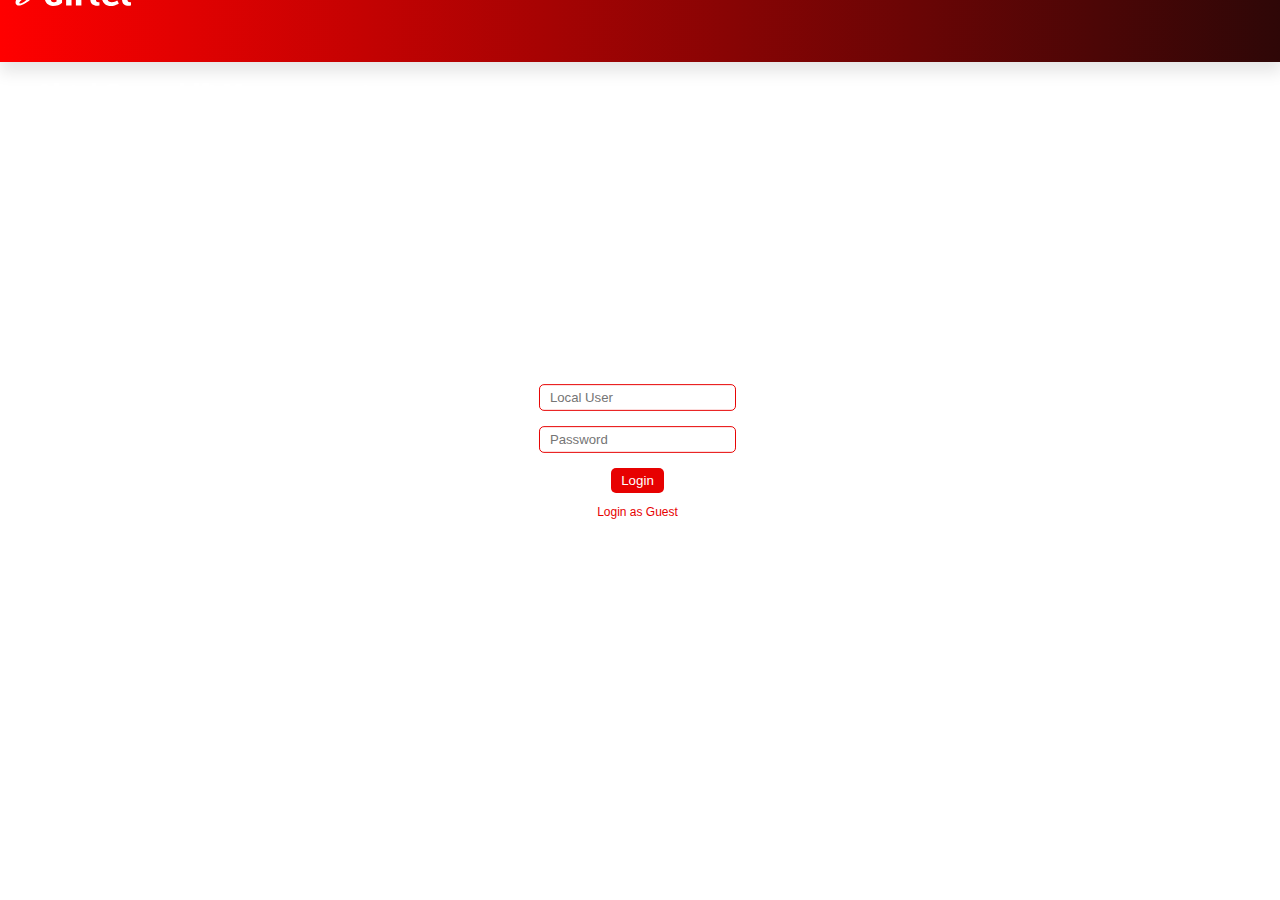
==== login.html @ b91ffe6c "Initial commit" ====
<!DOCTYPE html>
<html lang="en">
  <head>
    <meta charset="UTF-8" />
    <meta
      name="viewport"
      content="width=device-width, initial-scale=1.0, maximum-scale=1.0, user-scalable=no"
    />
    <meta
      http-equiv="Cache-Control"
      content="no-cache, no-store, must-revalidate"
    />
    <meta http-equiv="Pragma" content="no-cache" />
    <meta http-equiv="Expires" content="0" />
    <meta http-equiv="X-Content-Type-Options" content="nosniff" />
    <meta http-equiv="X-XSS-Protection" content="1; mode=block" />
    <meta
      http-equiv="Referrer-Policy"
      content="strict-origin-when-cross-origin"
    />
    <meta name="description" content="Openshift Management Dashboard" />
    <title>Airtel Openshift Management</title>
    <!-- Favicons -->
    <link
      rel="icon"
      type="image/png"
      sizes="32x32"
      href="./assets/logo/red-favicon-32x32.webp"
    />
    <link rel="shortcut icon" type="image/x-icon" href="data:image/x-icon;," />
    <!-- Style Files -->
    <link rel="stylesheet" href="styles.css" />
    <link rel="stylesheet" href="./styles/navbar.css" />
    <script src="jquery-3.6.0.min.js"></script>
    <script src="login.js"></script>
  </head>

  <body>
    <!-- //! Header of Login Page -->
    <header class="topbar">
      <div class="topbar-logo">
        <svg
          width="1em"
          height="1em"
          viewBox="0 0 64 16"
          fill="none"
          xmlns="http://www.w3.org/2000/svg"
          class="wt-header-afi-i"
        >
          <path
            d="M5.719 15.461c.9-.318 1.617-.761 2.308-1.189l.187-.113c.731-.45 1.443-.977 2.177-1.604 1.624-1.389 2.599-2.753 3.158-4.417.226-.676.546-1.99.155-3.226-.288-.899-.843-1.64-1.654-2.2-.093-.075-1.104-.868-3.01-.868-1.742 0-3.655.658-5.68 1.959l-.064.04-.008.008a3.97 3.97 0 0 0-.181.112 1.663 1.663 0 0 1-.157.1 11.64 11.64 0 0 0-1.177.893C.92 5.764-.057 7.119.003 8.268c.025.486.232.886.617 1.18.346.266.779.4 1.287.4 1.036 0 2.174-.553 2.953-1.018.05-.033.1-.067.149-.097.135-.088.27-.174.406-.265l.134-.088c1.105-.724 2.25-1.475 3.536-1.913.336-.112.628-.166.895-.166.133 0 .265.012.387.04.392.088.68.307.85.648.3.598.226 1.536-.18 2.397-.554 1.172-1.509 2.327-2.832 3.434-.675.562-1.297.998-1.852 1.292l-.05.026c-.26.139-.55.296-.858.41l-.043.015c-.09.033-.168.063-.24.086-1.296.339-.508-.777-.508-.777.286-.33.576-.597.884-.875.174-.162.355-.326.538-.505l.04-.04c.226-.221.536-.524.517-.958-.026-.576-.624-.938-1.188-.953h-.04c-.54 0-1.053.312-1.388.57-.336.263-.69.657-.93 1.027-.344.535-1.069 1.899-.363 2.987.282.435.755.656 1.403.656.454 0 .987-.107 1.592-.32ZM30.869 0c-1.026 0-1.863.808-1.863 1.801 0 1.01.809 1.804 1.837 1.804 1.03 0 1.84-.79 1.84-1.791a1.727 1.727 0 0 0-.504-1.271A1.808 1.808 0 0 0 30.869 0ZM29.395 15.77h2.891V4.507l-2.891.46v10.805ZM23.094 4.304c-1.38 0-2.622.383-3.898 1.003l-.325.165.777 1.696.439-.202c.901-.396 1.865-.661 2.73-.625 1.047.042 1.478.511 1.478 1.494v.576h-1.717c-2.754 0-4.468 1.43-4.515 3.645 0 2.109 1.794 3.923 4.291 3.923 2.016 0 3.722-.64 4.873-1.768V8.195c.002-2.93-2.136-3.891-4.133-3.891Zm1.196 9.341c-.284.196-.867.364-1.501.364-1.162 0-1.687-.873-1.667-1.89.021-.841.557-1.795 2.007-1.795h1.16v3.321h.001ZM53.566 13.988c-.791 0-1.329-.255-1.678-.623-.52-.551-.75-1.681-.688-2.88h6.234v-.283c-.053-3.992-1.443-5.81-4.491-5.81-3.4 0-4.724 3.06-4.748 5.932-.022 1.816.68 3.65 1.964 4.691.78.636 1.86.985 3.115.985.686 0 1.398-.097 2.05-.297 1.252-.376 2.175-1.033 2.175-1.033l-.818-1.641c-.148.109-1.398.96-3.114.96Zm-.626-7.49c1.285 0 1.474 1.364 1.474 2.212h-3.13c.05-1.09.514-2.211 1.657-2.211ZM34.602 6.524l-.005 9.255h2.95V7.067c.385-.366 1.202-.688 1.977-.72.718-.027 1.185.118 1.185.118l.815-1.791c-.316-.154-1.071-.343-1.947-.343-1.271.002-3.22.366-4.975 2.193ZM63.564 13.997c-1.203-.09-1.455-.607-1.455-1.467V1.385l-2.9.484v10.478c0 2.483 1.38 3.548 3.686 3.548.492 0 1.105-.114 1.105-.114v-1.778c.002-.002-.27.006-.436-.006ZM45.267 1.4l-2.964.465v10.528c0 2.36 1.409 3.474 3.77 3.474.569 0 1.102-.105 1.102-.105V14.01c-.032-.002-.251-.002-.417-.008-1.246-.042-1.489-.714-1.489-1.49V6.587h1.909v-2.08h-1.909V1.4h-.002Z"
            fill="white"
            style="--darkreader-inline-fill: #ffffff"
            data-darkreader-inline-fill=""
          ></path>
        </svg>
        <p class="sub-title">Airtel Openshift Management</p>
      </div>
    </header>
    <main class="login-page">
      <form
        class="login-form"
        id="login-form"
        action="authentication.php"
        method="post"
      >
        <input
          type="text"
          id="username_input"
          name="username"
          class="input"
          placeholder="Local User"
          required
        />
        <input
          type="password"
          id="password_input"
          name="password"
          class="input"
          placeholder="Password"
          required
        />
        <button type="submit" id="login_button" class="button login-button">
          Login
        </button>
      </form>
      <a href="#" id="guestLoginLink" class="guest-login-link"
        >Login as Guest</a
      >
    </main>
  </body>
</html>
---- styles.css ----
:root {
  --primary-color: #e70101;
  --primary-color-light: #e70101;
  --secondary-color: #0056B3;
  --disabled-color: #e9e9e9;
  --disable-text-color: #777;
  --border-color: #ddd;
  --background-color: #f2f2f2;
  --light-background-color: #f7f7f7;
  --dark-background-color: #d9d9d9;
  --success-color: #4CAF50;
  --warning-color: #FFC107;
  --danger-color: #F44336;
  --white-color: #FFFFFF;
  --black-color: #000000;
}

html,
body {
  margin: 0;
  padding: 0;
  height: 100%;
}

body {
  font-family: 'Roboto', sans-serif;
}

.login-page {
  position: absolute;
  top: 50%;
  left: 50%;
  transform: translate(-50%, -50%);
  width: 100%;
  height: 100%;
  display: flex;
  flex-direction: column;
  justify-content: center;
  align-items: center;
}

.login-form {
  display: flex;
  flex-direction: column;
  align-items: center;
  margin-right: 5px;

}

.login-form .input,
.login-form .button {
  margin-bottom: 10px;
  margin-top: 5px;
}

.guest-login-link {
  font-size: 12px;
  line-height: 1.5;
  color: #e70101;
  text-decoration: none;
  margin-right: 5px;
}

.guest-login-link:hover {
  color: var(--success-color);
  cursor: pointer;
}

.button {
  background-color: var(--primary-color-light);
  color: white;
  padding: 5px 10px;
  border: none;
  border-radius: 5px;
  cursor: pointer;
  transition: background-color 0.3s ease;
}

@keyframes building {
  0% {
    box-shadow: 0 0 0 0 rgba(0, 123, 255, 0.4);
  }
  50% {
    box-shadow: 0 0 5px 1px rgba(0, 123, 255, 0.2);
  }
  100% {
    box-shadow: 0 0 0 0 rgba(0, 123, 255, 0.4);
  }
}

.button:hover {
  transform: translateY(-2px);
  box-shadow: 0 6px 0 var(--secondary-color);
}

.button:disabled {
  background-color: var(--disabled-color);
  color: var(--disabled-text-color);
  border-color: var(--disabled-border-color);
  cursor: not-allowed;
}

.disclaimer {
  margin-top: 20px;
  font-size: 0.8em;
  color: var(--disable-text-color);
}

.input, .select {
  background-color: var(--white-color);
  color: var(--primary-color);
  padding: 5px 10px;
  border: 1px solid var(--primary-color);
  border-radius: 5px;
  cursor: pointer;
  transition: transform 250ms;
  transform: scale(0.99);
}

.input {
  transition: transform 250ms;
  transform: scale(0.99);
}

.input:hover, .select:hover {
  outline: none;
  border-color: var(--secondary-color);
  box-shadow: 0 0 5px var(--secondary-color);
}

.input:focus, .select:focus {
  outline: none;
  border-color: var(--secondary-color);
  box-shadow: 0 0 5px var(--success-color);
}

.input:disabled, .select:disabled {
  background-color: var(--disabled-color);
  color: var(--disabled-text-color);
  border-color: var(--disabled-border-color);
  cursor: not-allowed;
}

.select option:checked {
  background-color: var(--secondary-color);
  color: var(--white-color);
}

.table {
  width: 100%;
  border-collapse: collapse;
}

.table-gap {
  margin-top: 20px;
}

.table-header {
  background-color: var(--secondary-color);
  font-weight: bold;
  font-size: 14px;
  color: var(--white-color);
  padding: 12px 15px;
  text-align: center;
}

.table .table-data {
  padding: 12px 15px;
  text-align: center;
}

.table .danger {
  color: var(--danger-color);
}

.table .success {
  color: var(--success-color);
}

.table .warning {
  color: var(--warning-color);
}

.table .table-row:nth-child(even) {
  background-color: var(--background-color);
}

.table .table-row:hover {
  background-color: var(--border-color);
}

.table .table-header:first-child,
.table .table-data:first-child {
  border-radius: 10px 0 0 10px;
}

.table .table-header:last-child,
.table .table-data:last-child {
  border-radius: 0 10px 10px 0;
}

.table .table-body .table-row:hover {
  background-color: #f9f9f9;
}

.table .table-body .table-row:hover,
.table .table-body .table-row:hover .table-data:first-child {
  border-radius: 10px 0 0 0;
}

.table .table-body .table-row:hover,
.table .table-body .table-row:hover .table-data:last-child {
  border-radius: 0 10px 0 0;
}

.topbar {
  background: linear-gradient(to right, #F2F2F2, #E6E6E6);
  color: white;
  padding: 1px;
  display: flex;
  justify-content: space-between;
  align-items: center;
  box-shadow: 0px 10px 15px rgba(0, 0, 0, 0.1);
  position: fixed;
  top: 0;
  z-index: 1;
  width: 100%;
  height: 60px;
}

/* .topbar-logo {
  display: flex;
  align-items: center;
  height: 50px;
  padding: 5px;
} */

/* .topbar-logo .logo {
  height: 100%;
  margin-right: 15px;
  margin-left: 20px;
} */

/* .topbar-logo .title {
  display: inline-block;
  margin: 0;
  line-height: 50px;
  color: #333;
  font-size: 24px;
  font-weight: 700;
  color : white;
} */

.topbar-actions {
  margin-right: 25px;
  margin-left: 25px;
}

.sidebar {
  position: fixed;
  top: 0;
  left: 0;
  min-width: 100px;
  height: 100%;
  background: linear-gradient(to right, #F2F2F2, #E6E6E6);
  color: white;
  transition: all 0.3s ease;
  box-shadow: 2px 2px 5px rgba(0,0,0,0.2);
}

.sidebar .nav {
  margin-top: 60px;
}

.sidebar .nav .tablinks {
  display: block;
  width: 100%;
  height: auto;
  margin: 0;
  padding: 10px;
  font-size: 16px;
  font-family: 'Montserrat', sans-serif;
  background: var(--secondary-color);
  color: white;
  border: none;
  cursor: pointer;
  transition: background 0.3s ease;
}

.sidebar .nav .tablinks:hover {
  background: var(--primary-color-light);
}

.sidebar .nav .active,
.sidebar .nav .active:hover {
  background: var(--success-color);
}

.main-content {
  margin-left: 172px;
  margin-top: 60px;
}

.tabcontent {
  padding: 10px;
  display: none;
  width:95%;
  align-content: center;
}

.heading {
  margin-top: 15px;
}

.label {
  margin-bottom: 10px;
  font-weight: bold;
}

.sort-indicator {
  display: inline-block;
  margin-left: 5px;
  vertical-align: middle;
}

.sort-up,
.sort-down {
  display: none;
  width: 0;
  height: 0;
  border-left: 5px solid transparent;
  border-right: 5px solid transparent;
}

.sort-up {
  border-bottom: 5px solid #ccc;
}

.sort-down {
  border-top: 5px solid #ccc;
}

.ascending .sort-up,
.descending .sort-down {
  display: inline-block;
}

.ascending .sort-down,
.descending .sort-up {
  display: none;
}

.full-view-main-content {
  padding: 10px;
  margin-top: 60px;
}

.dialog {
    position: fixed;
    top: 50%;
    left: 50%;
    transform: translate(-50%, -50%);
    background-color: white;
    padding: 20px;
    border: 1px solid gray;
    border-radius: 5px;
    box-shadow: 0 0 10px rgba(0, 0, 0, 0.3);
    z-index: 100;
}

.dialog-content {
    margin-bottom: 10px;
}

.dialog-close {
    border: none;
    background-color: transparent;
    cursor: pointer;
    color: gray;
    font-size: 20px;
    padding: 5px;
}

.dialog-close:hover {
    color: darkgray;
}

.table-row td.active {
  background-color: var(--primary-color-light) !important;
  border-color: var(--danger-color) !important;
}

.scorebar {
  color: var(--white-color);
  background-color: var(--black-color);
  padding: 1px;
  display: flex;
  justify-content: space-between;
  align-items: center;
  box-shadow: 0px 10px 15px rgba(0, 0, 0, 0.1);
  position: fixed;
  bottom: 0;
  z-index: 1;
  width: 100%;
  height: 60px;
}
---- styles/navbar.css ----
.navbar-logo {
  align-items: center;
  justify-content: space-evenly;
  display: flex;
}

.sub-title { 
    font-size: 24px;
    font-weight: 700;
    margin-left: 35px;
    color : white;
}

.topbar {
  background: linear-gradient(to right, #f00, #2e0707);
}


.topbar-logo > svg {
  width: 120px;
  height: 120px;
  margin-left: 10px;
}
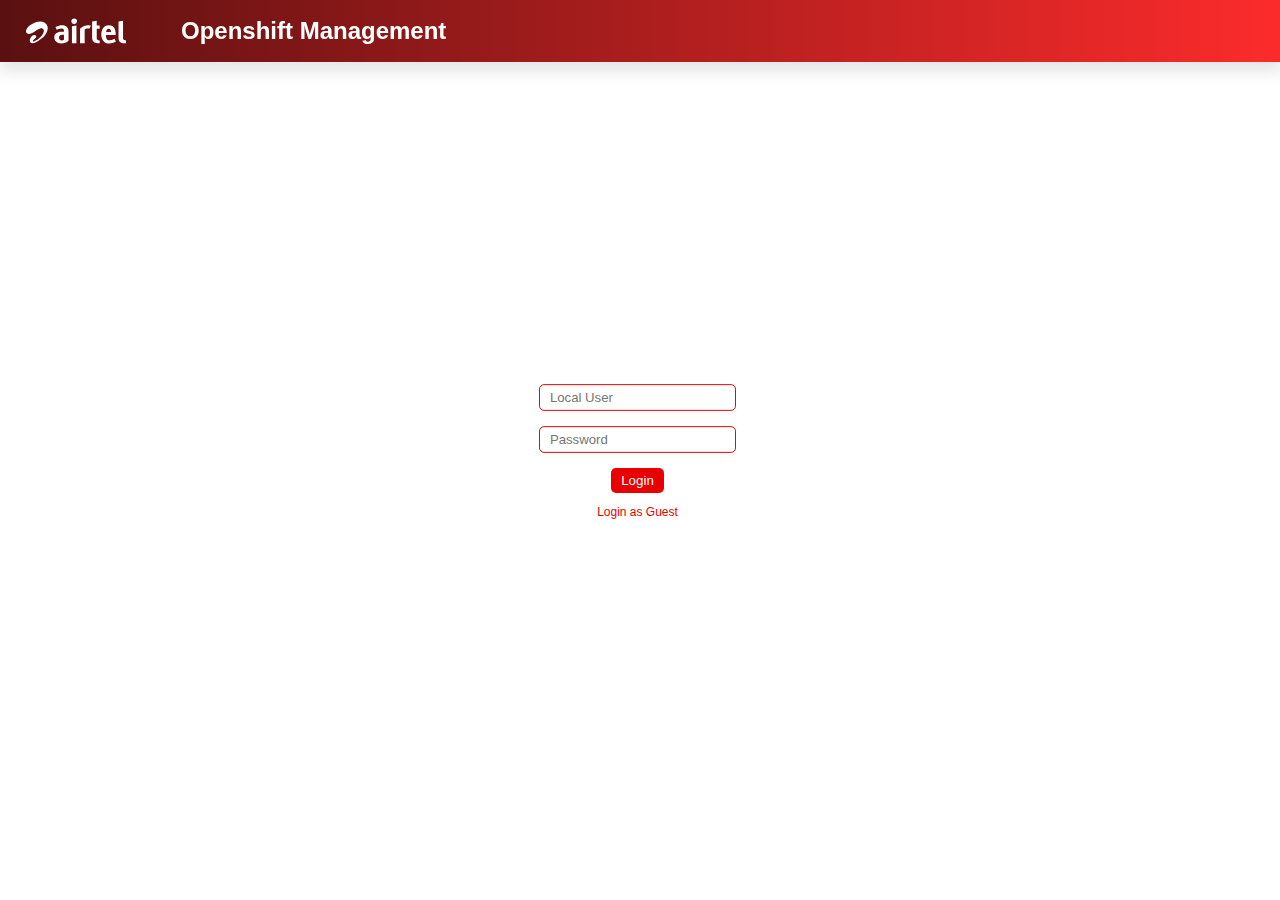
==== commit 28c1ed03: "Update navbar and styles.css" ====
--- a/login.html
+++ b/login.html
@@ -1,92 +1,50 @@
 <!DOCTYPE html>
 <html lang="en">
-  <head>
-    <meta charset="UTF-8" />
-    <meta
-      name="viewport"
-      content="width=device-width, initial-scale=1.0, maximum-scale=1.0, user-scalable=no"
-    />
-    <meta
-      http-equiv="Cache-Control"
-      content="no-cache, no-store, must-revalidate"
-    />
-    <meta http-equiv="Pragma" content="no-cache" />
-    <meta http-equiv="Expires" content="0" />
-    <meta http-equiv="X-Content-Type-Options" content="nosniff" />
-    <meta http-equiv="X-XSS-Protection" content="1; mode=block" />
-    <meta
-      http-equiv="Referrer-Policy"
-      content="strict-origin-when-cross-origin"
-    />
-    <meta name="description" content="Openshift Management Dashboard" />
-    <title>Airtel Openshift Management</title>
-    <!-- Favicons -->
-    <link
-      rel="icon"
-      type="image/png"
-      sizes="32x32"
-      href="./assets/logo/red-favicon-32x32.webp"
-    />
-    <link rel="shortcut icon" type="image/x-icon" href="data:image/x-icon;," />
-    <!-- Style Files -->
-    <link rel="stylesheet" href="styles.css" />
-    <link rel="stylesheet" href="./styles/navbar.css" />
-    <script src="jquery-3.6.0.min.js"></script>
-    <script src="login.js"></script>
-  </head>
 
-  <body>
-    <!-- //! Header of Login Page -->
-    <header class="topbar">
-      <div class="topbar-logo">
-        <svg
-          width="1em"
-          height="1em"
-          viewBox="0 0 64 16"
-          fill="none"
-          xmlns="http://www.w3.org/2000/svg"
-          class="wt-header-afi-i"
-        >
-          <path
-            d="M5.719 15.461c.9-.318 1.617-.761 2.308-1.189l.187-.113c.731-.45 1.443-.977 2.177-1.604 1.624-1.389 2.599-2.753 3.158-4.417.226-.676.546-1.99.155-3.226-.288-.899-.843-1.64-1.654-2.2-.093-.075-1.104-.868-3.01-.868-1.742 0-3.655.658-5.68 1.959l-.064.04-.008.008a3.97 3.97 0 0 0-.181.112 1.663 1.663 0 0 1-.157.1 11.64 11.64 0 0 0-1.177.893C.92 5.764-.057 7.119.003 8.268c.025.486.232.886.617 1.18.346.266.779.4 1.287.4 1.036 0 2.174-.553 2.953-1.018.05-.033.1-.067.149-.097.135-.088.27-.174.406-.265l.134-.088c1.105-.724 2.25-1.475 3.536-1.913.336-.112.628-.166.895-.166.133 0 .265.012.387.04.392.088.68.307.85.648.3.598.226 1.536-.18 2.397-.554 1.172-1.509 2.327-2.832 3.434-.675.562-1.297.998-1.852 1.292l-.05.026c-.26.139-.55.296-.858.41l-.043.015c-.09.033-.168.063-.24.086-1.296.339-.508-.777-.508-.777.286-.33.576-.597.884-.875.174-.162.355-.326.538-.505l.04-.04c.226-.221.536-.524.517-.958-.026-.576-.624-.938-1.188-.953h-.04c-.54 0-1.053.312-1.388.57-.336.263-.69.657-.93 1.027-.344.535-1.069 1.899-.363 2.987.282.435.755.656 1.403.656.454 0 .987-.107 1.592-.32ZM30.869 0c-1.026 0-1.863.808-1.863 1.801 0 1.01.809 1.804 1.837 1.804 1.03 0 1.84-.79 1.84-1.791a1.727 1.727 0 0 0-.504-1.271A1.808 1.808 0 0 0 30.869 0ZM29.395 15.77h2.891V4.507l-2.891.46v10.805ZM23.094 4.304c-1.38 0-2.622.383-3.898 1.003l-.325.165.777 1.696.439-.202c.901-.396 1.865-.661 2.73-.625 1.047.042 1.478.511 1.478 1.494v.576h-1.717c-2.754 0-4.468 1.43-4.515 3.645 0 2.109 1.794 3.923 4.291 3.923 2.016 0 3.722-.64 4.873-1.768V8.195c.002-2.93-2.136-3.891-4.133-3.891Zm1.196 9.341c-.284.196-.867.364-1.501.364-1.162 0-1.687-.873-1.667-1.89.021-.841.557-1.795 2.007-1.795h1.16v3.321h.001ZM53.566 13.988c-.791 0-1.329-.255-1.678-.623-.52-.551-.75-1.681-.688-2.88h6.234v-.283c-.053-3.992-1.443-5.81-4.491-5.81-3.4 0-4.724 3.06-4.748 5.932-.022 1.816.68 3.65 1.964 4.691.78.636 1.86.985 3.115.985.686 0 1.398-.097 2.05-.297 1.252-.376 2.175-1.033 2.175-1.033l-.818-1.641c-.148.109-1.398.96-3.114.96Zm-.626-7.49c1.285 0 1.474 1.364 1.474 2.212h-3.13c.05-1.09.514-2.211 1.657-2.211ZM34.602 6.524l-.005 9.255h2.95V7.067c.385-.366 1.202-.688 1.977-.72.718-.027 1.185.118 1.185.118l.815-1.791c-.316-.154-1.071-.343-1.947-.343-1.271.002-3.22.366-4.975 2.193ZM63.564 13.997c-1.203-.09-1.455-.607-1.455-1.467V1.385l-2.9.484v10.478c0 2.483 1.38 3.548 3.686 3.548.492 0 1.105-.114 1.105-.114v-1.778c.002-.002-.27.006-.436-.006ZM45.267 1.4l-2.964.465v10.528c0 2.36 1.409 3.474 3.77 3.474.569 0 1.102-.105 1.102-.105V14.01c-.032-.002-.251-.002-.417-.008-1.246-.042-1.489-.714-1.489-1.49V6.587h1.909v-2.08h-1.909V1.4h-.002Z"
-            fill="white"
-            style="--darkreader-inline-fill: #ffffff"
-            data-darkreader-inline-fill=""
-          ></path>
-        </svg>
-        <p class="sub-title">Airtel Openshift Management</p>
-      </div>
-    </header>
-    <main class="login-page">
-      <form
-        class="login-form"
-        id="login-form"
-        action="authentication.php"
-        method="post"
-      >
-        <input
-          type="text"
-          id="username_input"
-          name="username"
-          class="input"
-          placeholder="Local User"
-          required
-        />
-        <input
-          type="password"
-          id="password_input"
-          name="password"
-          class="input"
-          placeholder="Password"
-          required
-        />
-        <button type="submit" id="login_button" class="button login-button">
-          Login
-        </button>
-      </form>
-      <a href="#" id="guestLoginLink" class="guest-login-link"
-        >Login as Guest</a
-      >
-    </main>
-  </body>
-</html>
+<head>
+  <meta charset="UTF-8" />
+  <meta name="viewport" content="width=device-width, initial-scale=1.0, maximum-scale=1.0, user-scalable=no" />
+  <meta http-equiv="Cache-Control" content="no-cache, no-store, must-revalidate" />
+  <meta http-equiv="Pragma" content="no-cache" />
+  <meta http-equiv="Expires" content="0" />
+  <meta http-equiv="X-Content-Type-Options" content="nosniff" />
+  <meta http-equiv="X-XSS-Protection" content="1; mode=block" />
+  <meta http-equiv="Referrer-Policy" content="strict-origin-when-cross-origin" />
+  <meta name="description" content="Openshift Management Dashboard" />
+  <title>Airtel Openshift Management</title>
+  <!-- Favicons -->
+  <link rel="icon" type="image/png" sizes="32x32" href="./assets/logo/red-favicon-32x32.webp" />
+  <link rel="shortcut icon" type="image/x-icon" href="data:image/x-icon;," />
+  <!-- Style Files -->
+  <link rel="stylesheet" href="styles.css" />
+  <!-- <link rel="stylesheet" href="./styles/navbar.css" /> -->
+  <script src="jquery-3.6.0.min.js"></script>
+  <script src="login.js"></script>
+</head>
+
+<body>
+  <!-- //! Header of Login Page -->
+  <header class="topbar">
+    <div class="topbar-logo">
+      <svg width="1em" height="1em" viewBox="0 0 64 16" fill="none" xmlns="http://www.w3.org/2000/svg"
+        class="wt-header-afi-i">
+        <path
+          d="M5.719 15.461c.9-.318 1.617-.761 2.308-1.189l.187-.113c.731-.45 1.443-.977 2.177-1.604 1.624-1.389 2.599-2.753 3.158-4.417.226-.676.546-1.99.155-3.226-.288-.899-.843-1.64-1.654-2.2-.093-.075-1.104-.868-3.01-.868-1.742 0-3.655.658-5.68 1.959l-.064.04-.008.008a3.97 3.97 0 0 0-.181.112 1.663 1.663 0 0 1-.157.1 11.64 11.64 0 0 0-1.177.893C.92 5.764-.057 7.119.003 8.268c.025.486.232.886.617 1.18.346.266.779.4 1.287.4 1.036 0 2.174-.553 2.953-1.018.05-.033.1-.067.149-.097.135-.088.27-.174.406-.265l.134-.088c1.105-.724 2.25-1.475 3.536-1.913.336-.112.628-.166.895-.166.133 0 .265.012.387.04.392.088.68.307.85.648.3.598.226 1.536-.18 2.397-.554 1.172-1.509 2.327-2.832 3.434-.675.562-1.297.998-1.852 1.292l-.05.026c-.26.139-.55.296-.858.41l-.043.015c-.09.033-.168.063-.24.086-1.296.339-.508-.777-.508-.777.286-.33.576-.597.884-.875.174-.162.355-.326.538-.505l.04-.04c.226-.221.536-.524.517-.958-.026-.576-.624-.938-1.188-.953h-.04c-.54 0-1.053.312-1.388.57-.336.263-.69.657-.93 1.027-.344.535-1.069 1.899-.363 2.987.282.435.755.656 1.403.656.454 0 .987-.107 1.592-.32ZM30.869 0c-1.026 0-1.863.808-1.863 1.801 0 1.01.809 1.804 1.837 1.804 1.03 0 1.84-.79 1.84-1.791a1.727 1.727 0 0 0-.504-1.271A1.808 1.808 0 0 0 30.869 0ZM29.395 15.77h2.891V4.507l-2.891.46v10.805ZM23.094 4.304c-1.38 0-2.622.383-3.898 1.003l-.325.165.777 1.696.439-.202c.901-.396 1.865-.661 2.73-.625 1.047.042 1.478.511 1.478 1.494v.576h-1.717c-2.754 0-4.468 1.43-4.515 3.645 0 2.109 1.794 3.923 4.291 3.923 2.016 0 3.722-.64 4.873-1.768V8.195c.002-2.93-2.136-3.891-4.133-3.891Zm1.196 9.341c-.284.196-.867.364-1.501.364-1.162 0-1.687-.873-1.667-1.89.021-.841.557-1.795 2.007-1.795h1.16v3.321h.001ZM53.566 13.988c-.791 0-1.329-.255-1.678-.623-.52-.551-.75-1.681-.688-2.88h6.234v-.283c-.053-3.992-1.443-5.81-4.491-5.81-3.4 0-4.724 3.06-4.748 5.932-.022 1.816.68 3.65 1.964 4.691.78.636 1.86.985 3.115.985.686 0 1.398-.097 2.05-.297 1.252-.376 2.175-1.033 2.175-1.033l-.818-1.641c-.148.109-1.398.96-3.114.96Zm-.626-7.49c1.285 0 1.474 1.364 1.474 2.212h-3.13c.05-1.09.514-2.211 1.657-2.211ZM34.602 6.524l-.005 9.255h2.95V7.067c.385-.366 1.202-.688 1.977-.72.718-.027 1.185.118 1.185.118l.815-1.791c-.316-.154-1.071-.343-1.947-.343-1.271.002-3.22.366-4.975 2.193ZM63.564 13.997c-1.203-.09-1.455-.607-1.455-1.467V1.385l-2.9.484v10.478c0 2.483 1.38 3.548 3.686 3.548.492 0 1.105-.114 1.105-.114v-1.778c.002-.002-.27.006-.436-.006ZM45.267 1.4l-2.964.465v10.528c0 2.36 1.409 3.474 3.77 3.474.569 0 1.102-.105 1.102-.105V14.01c-.032-.002-.251-.002-.417-.008-1.246-.042-1.489-.714-1.489-1.49V6.587h1.909v-2.08h-1.909V1.4h-.002Z"
+          fill="white" style="--darkreader-inline-fill: #ffffff" data-darkreader-inline-fill=""></path>
+      </svg>
+      <p class="title">Openshift Management</p>
+    </div>
+  </header>
+  <main class="login-page">
+    <form class="login-form" id="login-form" action="authentication.php" method="post">
+      <input type="text" id="username_input" name="username" class="input" placeholder="Local User" required />
+      <input type="password" id="password_input" name="password" class="input" placeholder="Password" required />
+      <button type="submit" id="login_button" class="button login-button">
+        Login
+      </button>
+    </form>
+    <a href="#" id="guestLoginLink" class="guest-login-link">Login as Guest</a>
+  </main>
+</body>
+
+</html>--- a/styles.css
+++ b/styles.css
@@ -1,17 +1,17 @@
 :root {
   --primary-color: #e70101;
   --primary-color-light: #e70101;
-  --secondary-color: #0056B3;
+  --secondary-color: #e70101;
   --disabled-color: #e9e9e9;
   --disable-text-color: #777;
   --border-color: #ddd;
   --background-color: #f2f2f2;
   --light-background-color: #f7f7f7;
   --dark-background-color: #d9d9d9;
-  --success-color: #4CAF50;
-  --warning-color: #FFC107;
-  --danger-color: #F44336;
-  --white-color: #FFFFFF;
+  --success-color: #4caf50;
+  --warning-color: #ffc107;
+  --danger-color: #f44336;
+  --white-color: #ffffff;
   --black-color: #000000;
 }
 
@@ -23,7 +23,7 @@
 }
 
 body {
-  font-family: 'Roboto', sans-serif;
+  font-family: "Roboto", sans-serif;
 }
 
 .login-page {
@@ -44,7 +44,6 @@
   flex-direction: column;
   align-items: center;
   margin-right: 5px;
-
 }
 
 .login-form .input,
@@ -80,9 +79,11 @@
   0% {
     box-shadow: 0 0 0 0 rgba(0, 123, 255, 0.4);
   }
+
   50% {
     box-shadow: 0 0 5px 1px rgba(0, 123, 255, 0.2);
   }
+
   100% {
     box-shadow: 0 0 0 0 rgba(0, 123, 255, 0.4);
   }
@@ -90,7 +91,7 @@
 
 .button:hover {
   transform: translateY(-2px);
-  box-shadow: 0 6px 0 var(--secondary-color);
+  box-shadow: 0 6px 0 var(--dark-background-color);
 }
 
 .button:disabled {
@@ -106,7 +107,8 @@
   color: var(--disable-text-color);
 }
 
-.input, .select {
+.input,
+.select {
   background-color: var(--white-color);
   color: var(--primary-color);
   padding: 5px 10px;
@@ -122,19 +124,22 @@
   transform: scale(0.99);
 }
 
-.input:hover, .select:hover {
+.input:hover,
+.select:hover {
   outline: none;
   border-color: var(--secondary-color);
   box-shadow: 0 0 5px var(--secondary-color);
 }
 
-.input:focus, .select:focus {
+.input:focus,
+.select:focus {
   outline: none;
   border-color: var(--secondary-color);
   box-shadow: 0 0 5px var(--success-color);
 }
 
-.input:disabled, .select:disabled {
+.input:disabled,
+.select:disabled {
   background-color: var(--disabled-color);
   color: var(--disabled-text-color);
   border-color: var(--disabled-border-color);
@@ -145,6 +150,8 @@
   background-color: var(--secondary-color);
   color: var(--white-color);
 }
+
+/* //* Table  */
 
 .table {
   width: 100%;
@@ -164,6 +171,10 @@
   text-align: center;
 }
 
+.table-data button {
+  margin-left: 20px;
+}
+
 .table .table-data {
   padding: 12px 15px;
   text-align: center;
@@ -214,7 +225,7 @@
 }
 
 .topbar {
-  background: linear-gradient(to right, #F2F2F2, #E6E6E6);
+  background: linear-gradient(to right, #5a1010, #fc2b2b);
   color: white;
   padding: 1px;
   display: flex;
@@ -228,28 +239,35 @@
   height: 60px;
 }
 
-/* .topbar-logo {
+/* //* SVG */
+.wt-header-afi-i {
+  width: 100px;
+  height: 100px;
+  margin: 20px;
+}
+
+.topbar-logo {
   display: flex;
   align-items: center;
   height: 50px;
   padding: 5px;
-} */
-
-/* .topbar-logo .logo {
+}
+
+.topbar-logo .logo {
   height: 100%;
   margin-right: 15px;
   margin-left: 20px;
-} */
-
-/* .topbar-logo .title {
+}
+
+.topbar-logo .title {
   display: inline-block;
   margin: 0;
   line-height: 50px;
-  color: #333;
   font-size: 24px;
   font-weight: 700;
-  color : white;
-} */
+  color: white;
+  margin-left: 35px;
+}
 
 .topbar-actions {
   margin-right: 25px;
@@ -262,10 +280,10 @@
   left: 0;
   min-width: 100px;
   height: 100%;
-  background: linear-gradient(to right, #F2F2F2, #E6E6E6);
+  background: linear-gradient(to right, #f2f2f2, #e6e6e6);
   color: white;
   transition: all 0.3s ease;
-  box-shadow: 2px 2px 5px rgba(0,0,0,0.2);
+  box-shadow: 2px 2px 5px rgba(0, 0, 0, 0.2);
 }
 
 .sidebar .nav {
@@ -279,7 +297,7 @@
   margin: 0;
   padding: 10px;
   font-size: 16px;
-  font-family: 'Montserrat', sans-serif;
+  font-family: "Montserrat", sans-serif;
   background: var(--secondary-color);
   color: white;
   border: none;
@@ -302,9 +320,10 @@
 }
 
 .tabcontent {
-  padding: 10px;
+  padding: 05px 25px;
   display: none;
-  width:95%;
+  width: 80%;
+  display: none;
   align-content: center;
 }
 
@@ -356,33 +375,33 @@
 }
 
 .dialog {
-    position: fixed;
-    top: 50%;
-    left: 50%;
-    transform: translate(-50%, -50%);
-    background-color: white;
-    padding: 20px;
-    border: 1px solid gray;
-    border-radius: 5px;
-    box-shadow: 0 0 10px rgba(0, 0, 0, 0.3);
-    z-index: 100;
+  position: fixed;
+  top: 50%;
+  left: 50%;
+  transform: translate(-50%, -50%);
+  background-color: white;
+  padding: 20px;
+  border: 1px solid gray;
+  border-radius: 5px;
+  box-shadow: 0 0 10px rgba(0, 0, 0, 0.3);
+  z-index: 100;
 }
 
 .dialog-content {
-    margin-bottom: 10px;
+  margin-bottom: 10px;
 }
 
 .dialog-close {
-    border: none;
-    background-color: transparent;
-    cursor: pointer;
-    color: gray;
-    font-size: 20px;
-    padding: 5px;
+  border: none;
+  background-color: transparent;
+  cursor: pointer;
+  color: gray;
+  font-size: 20px;
+  padding: 5px;
 }
 
 .dialog-close:hover {
-    color: darkgray;
+  color: darkgray;
 }
 
 .table-row td.active {
@@ -403,4 +422,11 @@
   z-index: 1;
   width: 100%;
   height: 60px;
+}
+
+/* //* Generate Scorecard  */
+#generate_scorecard_form {
+  display: flex;
+  justify-content: center;
+  gap: 40px;
 }--- a/styles/navbar.css
+++ b/styles/navbar.css
@@ -16,8 +16,8 @@
 }
 
 
-.topbar-logo > svg {
+/* .topbar-logo > svg {
   width: 120px;
   height: 120px;
   margin-left: 10px;
-}+} */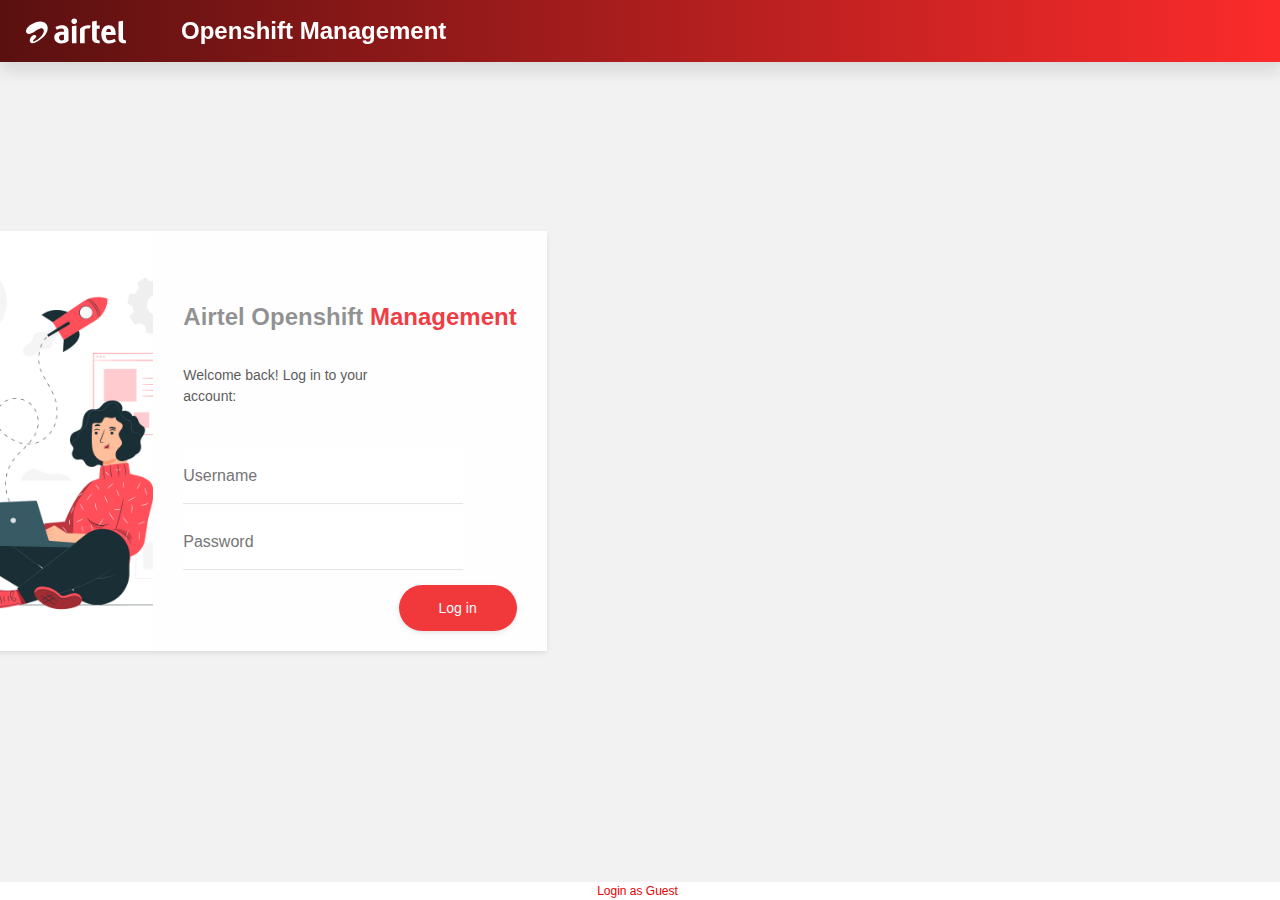
==== commit 4f1bd2cc: "Add login page styling and form validation" ====
--- a/login.html
+++ b/login.html
@@ -18,6 +18,7 @@
   <!-- Style Files -->
   <link rel="stylesheet" href="styles.css" />
   <!-- <link rel="stylesheet" href="./styles/navbar.css" /> -->
+  <link rel="stylesheet" href="./styles/login.css" />
   <script src="jquery-3.6.0.min.js"></script>
   <script src="login.js"></script>
 </head>
@@ -36,13 +37,44 @@
     </div>
   </header>
   <main class="login-page">
-    <form class="login-form" id="login-form" action="authentication.php" method="post">
+    <!-- <form class="login-form" id="login-form" action="authentication.php" method="post">
       <input type="text" id="username_input" name="username" class="input" placeholder="Local User" required />
       <input type="password" id="password_input" name="password" class="input" placeholder="Password" required />
       <button type="submit" id="login_button" class="button login-button">
         Login
       </button>
-    </form>
+    </form> -->
+    <!-- //! -->
+    <div class="login-body">
+      <div class="session">
+        <div class="left">
+          <svg width="1em" height="1em" viewBox="0 0 64 16" fill="none" xmlns="http://www.w3.org/2000/svg"
+            class="wt-header-afi-i">
+            <path
+              d="M5.719 15.461c.9-.318 1.617-.761 2.308-1.189l.187-.113c.731-.45 1.443-.977 2.177-1.604 1.624-1.389 2.599-2.753 3.158-4.417.226-.676.546-1.99.155-3.226-.288-.899-.843-1.64-1.654-2.2-.093-.075-1.104-.868-3.01-.868-1.742 0-3.655.658-5.68 1.959l-.064.04-.008.008a3.97 3.97 0 0 0-.181.112 1.663 1.663 0 0 1-.157.1 11.64 11.64 0 0 0-1.177.893C.92 5.764-.057 7.119.003 8.268c.025.486.232.886.617 1.18.346.266.779.4 1.287.4 1.036 0 2.174-.553 2.953-1.018.05-.033.1-.067.149-.097.135-.088.27-.174.406-.265l.134-.088c1.105-.724 2.25-1.475 3.536-1.913.336-.112.628-.166.895-.166.133 0 .265.012.387.04.392.088.68.307.85.648.3.598.226 1.536-.18 2.397-.554 1.172-1.509 2.327-2.832 3.434-.675.562-1.297.998-1.852 1.292l-.05.026c-.26.139-.55.296-.858.41l-.043.015c-.09.033-.168.063-.24.086-1.296.339-.508-.777-.508-.777.286-.33.576-.597.884-.875.174-.162.355-.326.538-.505l.04-.04c.226-.221.536-.524.517-.958-.026-.576-.624-.938-1.188-.953h-.04c-.54 0-1.053.312-1.388.57-.336.263-.69.657-.93 1.027-.344.535-1.069 1.899-.363 2.987.282.435.755.656 1.403.656.454 0 .987-.107 1.592-.32ZM30.869 0c-1.026 0-1.863.808-1.863 1.801 0 1.01.809 1.804 1.837 1.804 1.03 0 1.84-.79 1.84-1.791a1.727 1.727 0 0 0-.504-1.271A1.808 1.808 0 0 0 30.869 0ZM29.395 15.77h2.891V4.507l-2.891.46v10.805ZM23.094 4.304c-1.38 0-2.622.383-3.898 1.003l-.325.165.777 1.696.439-.202c.901-.396 1.865-.661 2.73-.625 1.047.042 1.478.511 1.478 1.494v.576h-1.717c-2.754 0-4.468 1.43-4.515 3.645 0 2.109 1.794 3.923 4.291 3.923 2.016 0 3.722-.64 4.873-1.768V8.195c.002-2.93-2.136-3.891-4.133-3.891Zm1.196 9.341c-.284.196-.867.364-1.501.364-1.162 0-1.687-.873-1.667-1.89.021-.841.557-1.795 2.007-1.795h1.16v3.321h.001ZM53.566 13.988c-.791 0-1.329-.255-1.678-.623-.52-.551-.75-1.681-.688-2.88h6.234v-.283c-.053-3.992-1.443-5.81-4.491-5.81-3.4 0-4.724 3.06-4.748 5.932-.022 1.816.68 3.65 1.964 4.691.78.636 1.86.985 3.115.985.686 0 1.398-.097 2.05-.297 1.252-.376 2.175-1.033 2.175-1.033l-.818-1.641c-.148.109-1.398.96-3.114.96Zm-.626-7.49c1.285 0 1.474 1.364 1.474 2.212h-3.13c.05-1.09.514-2.211 1.657-2.211ZM34.602 6.524l-.005 9.255h2.95V7.067c.385-.366 1.202-.688 1.977-.72.718-.027 1.185.118 1.185.118l.815-1.791c-.316-.154-1.071-.343-1.947-.343-1.271.002-3.22.366-4.975 2.193ZM63.564 13.997c-1.203-.09-1.455-.607-1.455-1.467V1.385l-2.9.484v10.478c0 2.483 1.38 3.548 3.686 3.548.492 0 1.105-.114 1.105-.114v-1.778c.002-.002-.27.006-.436-.006ZM45.267 1.4l-2.964.465v10.528c0 2.36 1.409 3.474 3.77 3.474.569 0 1.102-.105 1.102-.105V14.01c-.032-.002-.251-.002-.417-.008-1.246-.042-1.489-.714-1.489-1.49V6.587h1.909v-2.08h-1.909V1.4h-.002Z"
+              fill="#e90000"></path>
+          </svg>
+        </div>
+        <form action="authentication.php" class="log-in" id="login-form" autocomplete="off" method="post">
+          <h4>Airtel Openshift<span> Management </span></h4>
+          <p>Welcome back! Log in to your account:</p>
+          <div class="floating-label">
+
+            <input placeholder="Username" type="text" name="username" id="username" autocomplete="off" required>
+            <label for="email">Email:</label>
+          </div>
+          <div class="floating-label">
+
+            <input placeholder="Password" type="password" name="password" id="password_input" autocomplete="off"
+              required>
+            <label for="password">Password:</label>
+          </div>
+          <button type="submit" id="login_button">Log in</button>
+        </form>
+      </div>
+    </div>
+
+    <!-- //!  -->
     <a href="#" id="guestLoginLink" class="guest-login-link">Login as Guest</a>
   </main>
 </body>
--- a/styles/login.css
+++ b/styles/login.css
@@ -0,0 +1,238 @@
+.login-body {
+    height: 100vh;
+    width: 100vw;
+    margin: 0 0;
+    display: flex;
+    align-items: flex-start;
+    justify-content: flex-start;
+    background: #f3f2f2;
+}
+
+h4 {
+    font-size: 24px;
+    font-weight: 600;
+    color: #000;
+    opacity: 0.85;
+}
+
+label {
+    font-size: 12.5px;
+    color: #000;
+    opacity: 0.8;
+    font-weight: 400;
+}
+
+form {
+    padding: 40px 30px;
+    background: #fefefe;
+    display: flex;
+    flex-direction: column;
+    align-items: flex-start;
+    padding-bottom: 20px;
+}
+
+form h4 {
+    margin-bottom: 20px;
+    color: rgba(0, 0, 0, 0.5);
+}
+
+form h4 span {
+    color: #ee1c25;
+    font-weight: 700;
+}
+
+form p {
+    line-height: 155%;
+    margin-bottom: 5px;
+    font-size: 14px;
+    color: #000;
+    opacity: 0.65;
+    font-weight: 400;
+    max-width: 200px;
+    margin-bottom: 40px;
+}
+
+a.discrete {
+    color: rgba(0, 0, 0, 0.4);
+    font-size: 14px;
+    border-bottom: solid 1px rgba(0, 0, 0, 0);
+    padding-bottom: 4px;
+    margin-left: auto;
+    font-weight: 300;
+    transition: all 0.3s ease;
+    margin-top: 40px;
+}
+
+a.discrete:hover {
+    border-bottom: solid 1px rgba(0, 0, 0, 0.2);
+}
+
+button {
+    -webkit-appearance: none;
+    width: auto;
+    min-width: 100px;
+    border-radius: 24px;
+    text-align: center;
+    padding: 15px 40px;
+    margin-top: 5px;
+    background-color: #f1393b;
+    color: #fff;
+    font-size: 14px;
+    margin-left: auto;
+    font-weight: 500;
+    box-shadow: 0px 2px 6px -1px rgba(0, 0, 0, 0.13);
+    border: none;
+    transition: all 0.3s ease;
+    outline: 0;
+}
+
+button:hover {
+    transform: translateY(-3px);
+    box-shadow: 0 2px 6px -1px rgba(238, 28, 37, 0.65);
+}
+
+button:active {
+    transform: scale(0.99);
+}
+
+input {
+    font-size: 16px;
+    padding: 20px 0px;
+    height: 56px;
+    border: none;
+    border-bottom: solid 1px rgba(0, 0, 0, 0.1);
+    background: #fff;
+    min-width: 280px;
+    box-sizing: border-box;
+    transition: all 0.3s linear;
+    color: #000;
+    font-weight: 400;
+    -webkit-appearance: none;
+}
+
+input:focus {
+    border-bottom: solid 1px #ee1c25;
+    outline: 0;
+    box-shadow: 0 2px 6px -8px rgba(238, 28, 37, 0.45);
+}
+
+.floating-label {
+    position: relative;
+    margin-bottom: 10px;
+}
+
+.floating-label label {
+    position: absolute;
+    top: calc(50% - 7px);
+    left: 0;
+    opacity: 0;
+    transition: all 0.3s ease;
+}
+
+.floating-label input:not(:placeholder-shown) {
+    padding: 28px 0px 12px 0px;
+}
+
+.floating-label input:not(:placeholder-shown)+label {
+    transform: translateY(-10px);
+    opacity: 0.7;
+}
+
+.session {
+    display: flex;
+    flex-direction: row;
+    width: auto;
+    height: auto;
+    margin: auto auto;
+    background: #ffffff;
+    border-radius: 4px;
+    box-shadow: 0px 2px 6px -1px rgba(0, 0, 0, 0.12);
+}
+
+.left {
+    width: 220px;
+    height: auto;
+    min-height: 100%;
+    position: relative;
+    background-image: url("../assets/images/3255469.jpg");
+    background-size: cover;
+    border-top-left-radius: 4px;
+    border-bottom-left-radius: 4px;
+    background-position-x: center;
+}
+
+.left svg {
+    height: 40px;
+    width: auto;
+    margin: 20px;
+}
+
+@media only screen and (min-width: 1200px) {
+    .login-body {
+        align-items: center;
+        justify-content: center;
+    }
+
+    form {
+        max-width: 100%;
+    }
+
+    .session {
+        float: left;
+        position: relative;
+        left: -400px;
+    }
+}
+
+@media only screen and (max-width: 768px) {
+    .login-body {
+        align-items: center;
+        justify-content: center;
+    }
+
+    .session {
+        left: 0;
+        width: 70%;
+    }
+
+    .left {
+        width: 30%;
+        border-radius: 0;
+    }
+}
+
+@media only screen and (max-width: 400px) {
+    .topbar-logo .title {
+        display: none;
+    }
+
+    form {
+        width: 200px;
+    }
+
+    input {
+        min-width: auto !important;
+    }
+
+    .left {
+        display: none;
+    }
+}
+
+@media only screen and (max-width: 480px) {
+    .topbar-logo .title {
+        display: none;
+    }
+
+    form {
+        width: 200px;
+    }
+
+    input {
+        min-width: auto !important;
+    }
+
+    .left {
+        display: none;
+    }
+}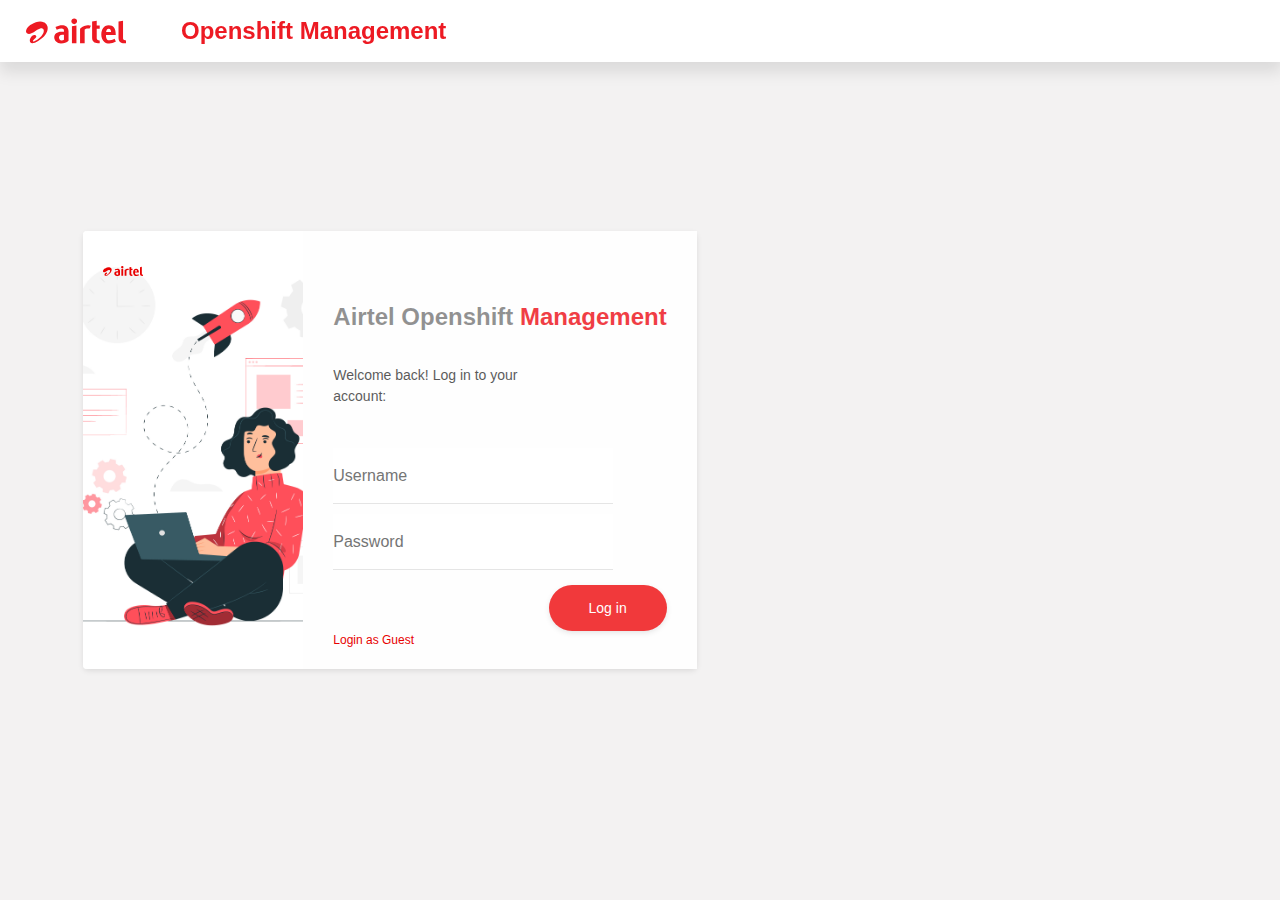
==== commit 3e272e7a: "add some file" ====
--- a/login.html
+++ b/login.html
@@ -31,20 +31,12 @@
         class="wt-header-afi-i">
         <path
           d="M5.719 15.461c.9-.318 1.617-.761 2.308-1.189l.187-.113c.731-.45 1.443-.977 2.177-1.604 1.624-1.389 2.599-2.753 3.158-4.417.226-.676.546-1.99.155-3.226-.288-.899-.843-1.64-1.654-2.2-.093-.075-1.104-.868-3.01-.868-1.742 0-3.655.658-5.68 1.959l-.064.04-.008.008a3.97 3.97 0 0 0-.181.112 1.663 1.663 0 0 1-.157.1 11.64 11.64 0 0 0-1.177.893C.92 5.764-.057 7.119.003 8.268c.025.486.232.886.617 1.18.346.266.779.4 1.287.4 1.036 0 2.174-.553 2.953-1.018.05-.033.1-.067.149-.097.135-.088.27-.174.406-.265l.134-.088c1.105-.724 2.25-1.475 3.536-1.913.336-.112.628-.166.895-.166.133 0 .265.012.387.04.392.088.68.307.85.648.3.598.226 1.536-.18 2.397-.554 1.172-1.509 2.327-2.832 3.434-.675.562-1.297.998-1.852 1.292l-.05.026c-.26.139-.55.296-.858.41l-.043.015c-.09.033-.168.063-.24.086-1.296.339-.508-.777-.508-.777.286-.33.576-.597.884-.875.174-.162.355-.326.538-.505l.04-.04c.226-.221.536-.524.517-.958-.026-.576-.624-.938-1.188-.953h-.04c-.54 0-1.053.312-1.388.57-.336.263-.69.657-.93 1.027-.344.535-1.069 1.899-.363 2.987.282.435.755.656 1.403.656.454 0 .987-.107 1.592-.32ZM30.869 0c-1.026 0-1.863.808-1.863 1.801 0 1.01.809 1.804 1.837 1.804 1.03 0 1.84-.79 1.84-1.791a1.727 1.727 0 0 0-.504-1.271A1.808 1.808 0 0 0 30.869 0ZM29.395 15.77h2.891V4.507l-2.891.46v10.805ZM23.094 4.304c-1.38 0-2.622.383-3.898 1.003l-.325.165.777 1.696.439-.202c.901-.396 1.865-.661 2.73-.625 1.047.042 1.478.511 1.478 1.494v.576h-1.717c-2.754 0-4.468 1.43-4.515 3.645 0 2.109 1.794 3.923 4.291 3.923 2.016 0 3.722-.64 4.873-1.768V8.195c.002-2.93-2.136-3.891-4.133-3.891Zm1.196 9.341c-.284.196-.867.364-1.501.364-1.162 0-1.687-.873-1.667-1.89.021-.841.557-1.795 2.007-1.795h1.16v3.321h.001ZM53.566 13.988c-.791 0-1.329-.255-1.678-.623-.52-.551-.75-1.681-.688-2.88h6.234v-.283c-.053-3.992-1.443-5.81-4.491-5.81-3.4 0-4.724 3.06-4.748 5.932-.022 1.816.68 3.65 1.964 4.691.78.636 1.86.985 3.115.985.686 0 1.398-.097 2.05-.297 1.252-.376 2.175-1.033 2.175-1.033l-.818-1.641c-.148.109-1.398.96-3.114.96Zm-.626-7.49c1.285 0 1.474 1.364 1.474 2.212h-3.13c.05-1.09.514-2.211 1.657-2.211ZM34.602 6.524l-.005 9.255h2.95V7.067c.385-.366 1.202-.688 1.977-.72.718-.027 1.185.118 1.185.118l.815-1.791c-.316-.154-1.071-.343-1.947-.343-1.271.002-3.22.366-4.975 2.193ZM63.564 13.997c-1.203-.09-1.455-.607-1.455-1.467V1.385l-2.9.484v10.478c0 2.483 1.38 3.548 3.686 3.548.492 0 1.105-.114 1.105-.114v-1.778c.002-.002-.27.006-.436-.006ZM45.267 1.4l-2.964.465v10.528c0 2.36 1.409 3.474 3.77 3.474.569 0 1.102-.105 1.102-.105V14.01c-.032-.002-.251-.002-.417-.008-1.246-.042-1.489-.714-1.489-1.49V6.587h1.909v-2.08h-1.909V1.4h-.002Z"
-          fill="white" style="--darkreader-inline-fill: #ffffff" data-darkreader-inline-fill=""></path>
+          fill="#ed1a23" style="--darkreader-inline-fill: #ed1a23" data-darkreader-inline-fill=""></path>
       </svg>
       <p class="title">Openshift Management</p>
     </div>
   </header>
   <main class="login-page">
-    <!-- <form class="login-form" id="login-form" action="authentication.php" method="post">
-      <input type="text" id="username_input" name="username" class="input" placeholder="Local User" required />
-      <input type="password" id="password_input" name="password" class="input" placeholder="Password" required />
-      <button type="submit" id="login_button" class="button login-button">
-        Login
-      </button>
-    </form> -->
-    <!-- //! -->
     <div class="login-body">
       <div class="session">
         <div class="left">
@@ -55,27 +47,22 @@
               fill="#e90000"></path>
           </svg>
         </div>
-        <form action="authentication.php" class="log-in" id="login-form" autocomplete="off" method="post">
+        <form action="authentication.php" class="log-in" class="login-form" id="login-form" method="post">
           <h4>Airtel Openshift<span> Management </span></h4>
           <p>Welcome back! Log in to your account:</p>
           <div class="floating-label">
-
-            <input placeholder="Username" type="text" name="username" id="username" autocomplete="off" required>
-            <label for="email">Email:</label>
+            <input placeholder="Username" type="text" name="username" id="username_input" required>
+            <label for="email">Username:</label>
           </div>
           <div class="floating-label">
-
-            <input placeholder="Password" type="password" name="password" id="password_input" autocomplete="off"
-              required>
+            <input placeholder="Password" type="password" name="password" id="password_input" required>
             <label for="password">Password:</label>
           </div>
           <button type="submit" id="login_button">Log in</button>
+          <a href="#" id="guestLoginLink" class="guest-login-link">Login as Guest</a>
         </form>
       </div>
     </div>
-
-    <!-- //!  -->
-    <a href="#" id="guestLoginLink" class="guest-login-link">Login as Guest</a>
   </main>
 </body>
 
--- a/styles.css
+++ b/styles.css
@@ -1,14 +1,15 @@
 :root {
   --primary-color: #e70101;
-  --primary-color-light: #e70101;
-  --secondary-color: #e70101;
+  --primary-color-light: #d64040;
+  --secondary-color: #900c0c;
   --disabled-color: #e9e9e9;
   --disable-text-color: #777;
   --border-color: #ddd;
   --background-color: #f2f2f2;
   --light-background-color: #f7f7f7;
   --dark-background-color: #d9d9d9;
-  --success-color: #4caf50;
+  /* --success-color: #4caf50; */
+  --success-color: #ffffff;
   --warning-color: #ffc107;
   --danger-color: #f44336;
   --white-color: #ffffff;
@@ -66,7 +67,7 @@
 }
 
 .button {
-  background-color: var(--primary-color-light);
+  background-color: var(--primary-color);
   color: white;
   padding: 5px 10px;
   border: none;
@@ -91,7 +92,7 @@
 
 .button:hover {
   transform: translateY(-2px);
-  box-shadow: 0 6px 0 var(--dark-background-color);
+  box-shadow: 0 6px 0 var(--secondary-color);
 }
 
 .button:disabled {
@@ -225,7 +226,7 @@
 }
 
 .topbar {
-  background: linear-gradient(to right, #5a1010, #fc2b2b);
+  background: linear-gradient(to right, #ffffff, #ffffff);
   color: white;
   padding: 1px;
   display: flex;
@@ -265,9 +266,11 @@
   line-height: 50px;
   font-size: 24px;
   font-weight: 700;
-  color: white;
+  color: #ed1a23;
   margin-left: 35px;
 }
+
+
 
 .topbar-actions {
   margin-right: 25px;
@@ -298,7 +301,7 @@
   padding: 10px;
   font-size: 16px;
   font-family: "Montserrat", sans-serif;
-  background: var(--secondary-color);
+  background: var(--primary-color);
   color: white;
   border: none;
   cursor: pointer;
@@ -306,12 +309,15 @@
 }
 
 .sidebar .nav .tablinks:hover {
-  background: var(--primary-color-light);
+  background: var(--secondary-color);
 }
 
 .sidebar .nav .active,
 .sidebar .nav .active:hover {
-  background: var(--success-color);
+  /* background: var(--success-color); */
+  background: var(--white-color);
+  color: var(--primary-color);
+
 }
 
 .main-content {
@@ -322,9 +328,11 @@
 .tabcontent {
   padding: 05px 25px;
   display: none;
-  width: 80%;
+  /* width: 80%; */
+  width: auto;
   display: none;
-  align-content: center;
+  /* align-content: center; */
+  margin: 0px auto;
 }
 
 .heading {
--- a/styles/navbar.css
+++ b/styles/navbar.css
@@ -8,11 +8,13 @@
     font-size: 24px;
     font-weight: 700;
     margin-left: 35px;
-    color : white;
+    color : #ed1a23;
 }
 
 .topbar {
-  background: linear-gradient(to right, #f00, #2e0707);
+  /* background: linear-gradient(to right, #f00, #2e0707); */
+  background: linear-gradient(to right, #ffffff, #ffffff);
+
 }
 
 
--- a/styles/login.css
+++ b/styles/login.css
@@ -180,7 +180,7 @@
     .session {
         float: left;
         position: relative;
-        left: -400px;
+        left: -250px;
     }
 }
 
